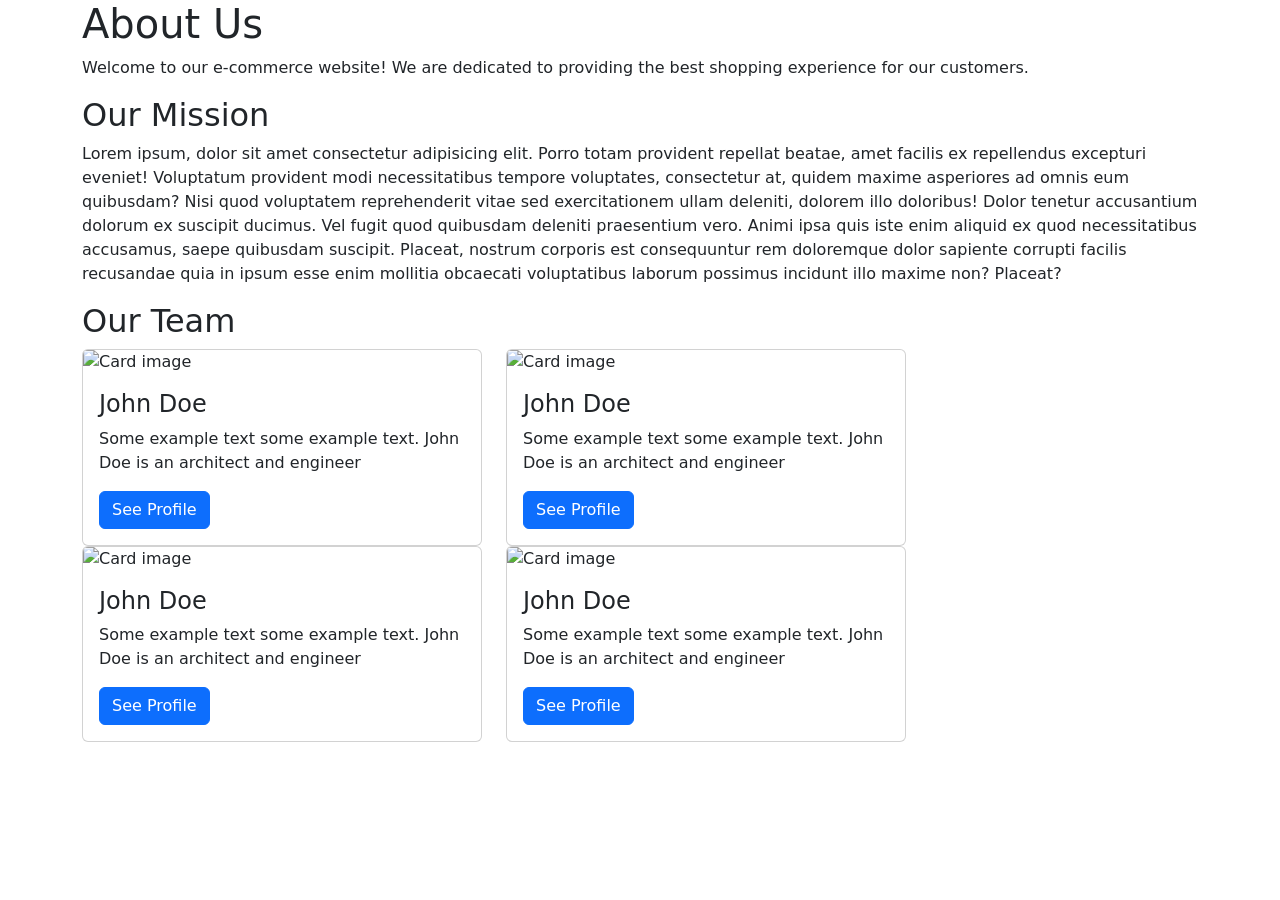
==== about.html @ 6ac9e90e "added contact, about pages + modified homepage" ====
<!doctype html>
<html lang="en">
  <head>
    <meta charset="UTF-8" />
    <meta name="viewport" content="width=device-width, initial-scale=1.0" />
    <title>About Us</title>
    <link
      href="https://cdn.jsdelivr.net/npm/bootstrap@5.3.8/dist/css/bootstrap.min.css"
      rel="stylesheet"
      integrity="sha384-sRIl4kxILFvY47J16cr9ZwB07vP4J8+LH7qKQnuqkuIAvNWLzeN8tE5YBujZqJLB"
      crossorigin="anonymous"
    />
  </head>
  <body>
    <div class="container">

        <h1>About Us</h1>
        <p>
          Welcome to our e-commerce website! We are dedicated to providing the best
          shopping experience for our customers.
        </p>
        <h2>Our Mission</h2>
        <p>
          Lorem ipsum, dolor sit amet consectetur adipisicing elit. Porro totam
          provident repellat beatae, amet facilis ex repellendus excepturi eveniet!
          Voluptatum provident modi necessitatibus tempore voluptates, consectetur
          at, quidem maxime asperiores ad omnis eum quibusdam? Nisi quod voluptatem
          reprehenderit vitae sed exercitationem ullam deleniti, dolorem illo
          doloribus! Dolor tenetur accusantium dolorum ex suscipit ducimus. Vel
          fugit quod quibusdam deleniti praesentium vero. Animi ipsa quis iste enim
          aliquid ex quod necessitatibus accusamus, saepe quibusdam suscipit.
          Placeat, nostrum corporis est consequuntur rem doloremque dolor sapiente
          corrupti facilis recusandae quia in ipsum esse enim mollitia obcaecati
          voluptatibus laborum possimus incidunt illo maxime non? Placeat?
        </p>
        <h2>Our Team</h2>
        <div class="row">
            <div class="col-auto">
                <div class="card" style="width:400px">
              <img class="card-img-top" src="../bootstrap4/img_avatar1.png" alt="Card image" style="width:100%">
              <div class="card-body">
                <h4 class="card-title">John Doe</h4>
                <p class="card-text">Some example text some example text. John Doe is an architect and engineer</p>
                <a href="#" class="btn btn-primary">See Profile</a>
              </div>
            </div>
            </div>
            <div class="col-auto">
                <div class="card" style="width:400px">
              <img class="card-img-top" src="../bootstrap4/img_avatar1.png" alt="Card image" style="width:100%">
              <div class="card-body">
                <h4 class="card-title">John Doe</h4>
                <p class="card-text">Some example text some example text. John Doe is an architect and engineer</p>
                <a href="#" class="btn btn-primary">See Profile</a>
              </div>
            </div>
            </div>
            <div class="col-auto">
                <div class="card" style="width:400px">
              <img class="card-img-top" src="../bootstrap4/img_avatar1.png" alt="Card image" style="width:100%">
              <div class="card-body">
                <h4 class="card-title">John Doe</h4>
                <p class="card-text">Some example text some example text. John Doe is an architect and engineer</p>
                <a href="#" class="btn btn-primary">See Profile</a>
              </div>
            </div>
            </div>
            <div class="col-auto">
                <div class="card" style="width:400px">
              <img class="card-img-top" src="../bootstrap4/img_avatar1.png" alt="Card image" style="width:100%">
              <div class="card-body">
                <h4 class="card-title">John Doe</h4>
                <p class="card-text">Some example text some example text. John Doe is an architect and engineer</p>
                <a href="#" class="btn btn-primary">See Profile</a>
              </div>
            </div>
            </div>
        </div>
    </div>
  </body>
</html>
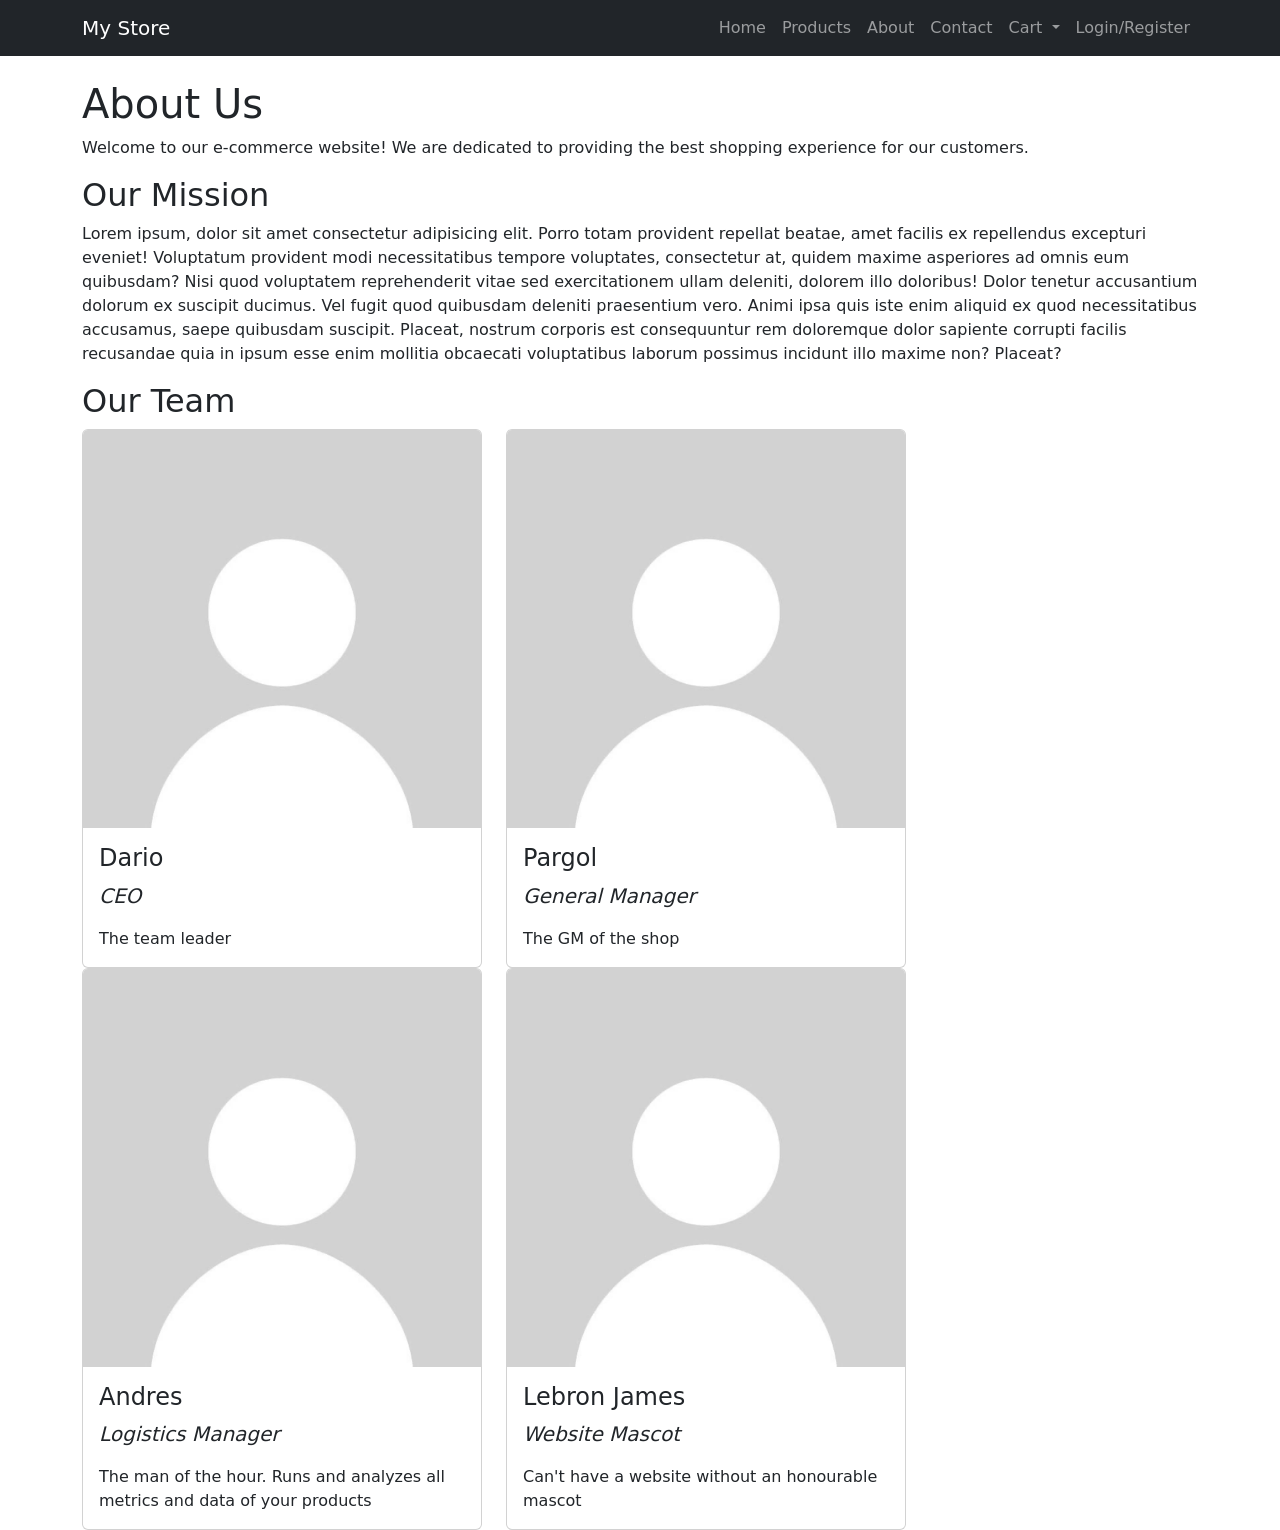
==== commit 19bc5207: "Finished pages structure and layout" ====
--- a/about.html
+++ b/about.html
@@ -4,16 +4,15 @@
     <meta charset="UTF-8" />
     <meta name="viewport" content="width=device-width, initial-scale=1.0" />
     <title>About Us</title>
-    <link
-      href="https://cdn.jsdelivr.net/npm/bootstrap@5.3.8/dist/css/bootstrap.min.css"
-      rel="stylesheet"
-      integrity="sha384-sRIl4kxILFvY47J16cr9ZwB07vP4J8+LH7qKQnuqkuIAvNWLzeN8tE5YBujZqJLB"
-      crossorigin="anonymous"
-    />
+  <link href="https://cdn.jsdelivr.net/npm/bootstrap@5.3.8/dist/css/bootstrap.min.css" rel="stylesheet"
+    integrity="sha384-sRIl4kxILFvY47J16cr9ZwB07vP4J8+LH7qKQnuqkuIAvNWLzeN8tE5YBujZqJLB" crossorigin="anonymous" />
+  <script src="https://cdn.jsdelivr.net/npm/bootstrap@5.3.8/dist/js/bootstrap.bundle.min.js"
+    integrity="sha384-FKyoEForCGlyvwx9Hj09JcYn3nv7wiPVlz7YYwJrWVcXK/BmnVDxM+D2scQbITxI"
+    crossorigin="anonymous"></script>
   </head>
   <body>
-    <div class="container">
-
+    <div id="NavbarComponent"></div>
+    <div class="container mt-4">
         <h1>About Us</h1>
         <p>
           Welcome to our e-commerce website! We are dedicated to providing the best
@@ -34,48 +33,12 @@
           voluptatibus laborum possimus incidunt illo maxime non? Placeat?
         </p>
         <h2>Our Team</h2>
-        <div class="row">
-            <div class="col-auto">
-                <div class="card" style="width:400px">
-              <img class="card-img-top" src="../bootstrap4/img_avatar1.png" alt="Card image" style="width:100%">
-              <div class="card-body">
-                <h4 class="card-title">John Doe</h4>
-                <p class="card-text">Some example text some example text. John Doe is an architect and engineer</p>
-                <a href="#" class="btn btn-primary">See Profile</a>
-              </div>
-            </div>
-            </div>
-            <div class="col-auto">
-                <div class="card" style="width:400px">
-              <img class="card-img-top" src="../bootstrap4/img_avatar1.png" alt="Card image" style="width:100%">
-              <div class="card-body">
-                <h4 class="card-title">John Doe</h4>
-                <p class="card-text">Some example text some example text. John Doe is an architect and engineer</p>
-                <a href="#" class="btn btn-primary">See Profile</a>
-              </div>
-            </div>
-            </div>
-            <div class="col-auto">
-                <div class="card" style="width:400px">
-              <img class="card-img-top" src="../bootstrap4/img_avatar1.png" alt="Card image" style="width:100%">
-              <div class="card-body">
-                <h4 class="card-title">John Doe</h4>
-                <p class="card-text">Some example text some example text. John Doe is an architect and engineer</p>
-                <a href="#" class="btn btn-primary">See Profile</a>
-              </div>
-            </div>
-            </div>
-            <div class="col-auto">
-                <div class="card" style="width:400px">
-              <img class="card-img-top" src="../bootstrap4/img_avatar1.png" alt="Card image" style="width:100%">
-              <div class="card-body">
-                <h4 class="card-title">John Doe</h4>
-                <p class="card-text">Some example text some example text. John Doe is an architect and engineer</p>
-                <a href="#" class="btn btn-primary">See Profile</a>
-              </div>
-            </div>
-            </div>
+        <div class="row" id="teamMembers">
+
         </div>
     </div>
   </body>
+  <script src="js/menu-cart.js"></script>
+  <script src="js/global-components.js"></script>
+  <script src="js/about.js"></script>
 </html>
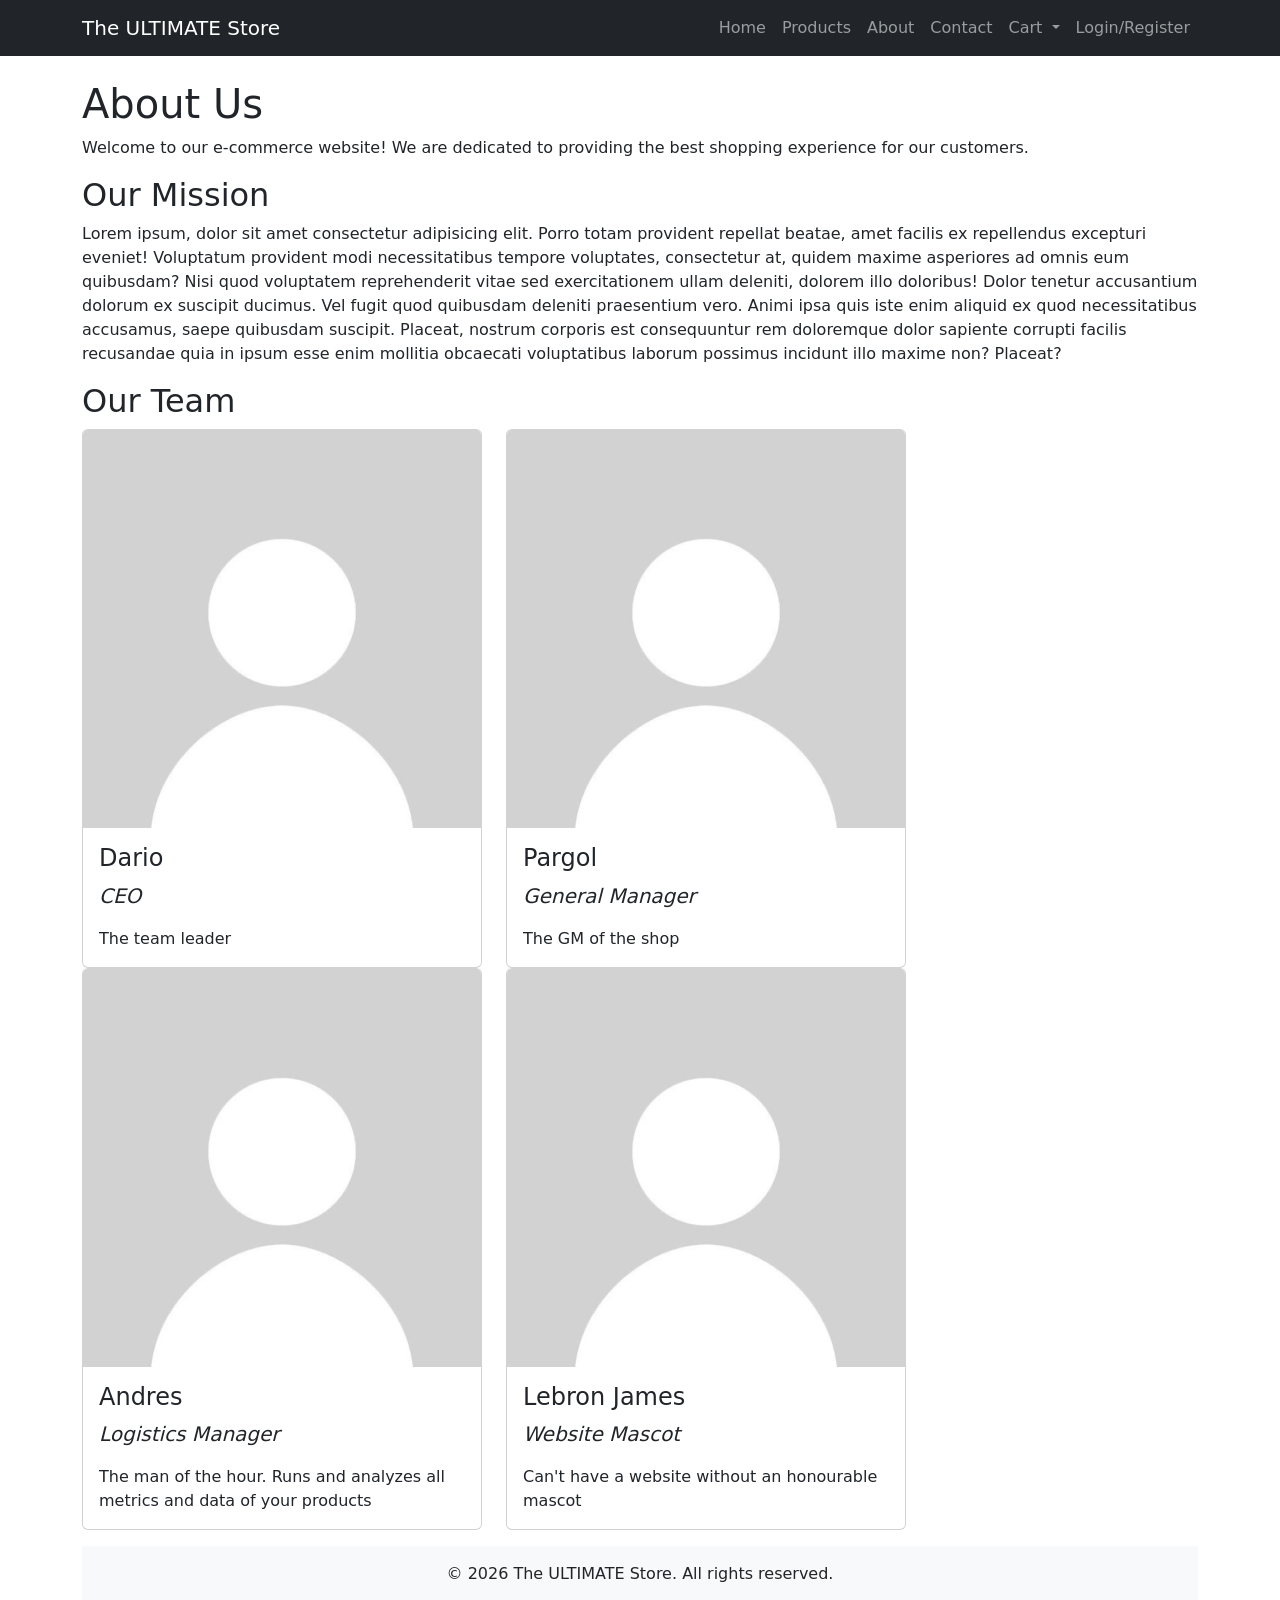
==== commit c060722d: "Completed Products page cards + added discount option" ====
--- a/about.html
+++ b/about.html
@@ -4,38 +4,46 @@
     <meta charset="UTF-8" />
     <meta name="viewport" content="width=device-width, initial-scale=1.0" />
     <title>About Us</title>
-  <link href="https://cdn.jsdelivr.net/npm/bootstrap@5.3.8/dist/css/bootstrap.min.css" rel="stylesheet"
-    integrity="sha384-sRIl4kxILFvY47J16cr9ZwB07vP4J8+LH7qKQnuqkuIAvNWLzeN8tE5YBujZqJLB" crossorigin="anonymous" />
-  <script src="https://cdn.jsdelivr.net/npm/bootstrap@5.3.8/dist/js/bootstrap.bundle.min.js"
-    integrity="sha384-FKyoEForCGlyvwx9Hj09JcYn3nv7wiPVlz7YYwJrWVcXK/BmnVDxM+D2scQbITxI"
-    crossorigin="anonymous"></script>
+    <link
+      href="https://cdn.jsdelivr.net/npm/bootstrap@5.3.8/dist/css/bootstrap.min.css"
+      rel="stylesheet"
+      integrity="sha384-sRIl4kxILFvY47J16cr9ZwB07vP4J8+LH7qKQnuqkuIAvNWLzeN8tE5YBujZqJLB"
+      crossorigin="anonymous"
+    />
+    <script
+      src="https://cdn.jsdelivr.net/npm/bootstrap@5.3.8/dist/js/bootstrap.bundle.min.js"
+      integrity="sha384-FKyoEForCGlyvwx9Hj09JcYn3nv7wiPVlz7YYwJrWVcXK/BmnVDxM+D2scQbITxI"
+      crossorigin="anonymous"
+    ></script>
   </head>
   <body>
     <div id="NavbarComponent"></div>
     <div class="container mt-4">
-        <h1>About Us</h1>
-        <p>
-          Welcome to our e-commerce website! We are dedicated to providing the best
-          shopping experience for our customers.
-        </p>
-        <h2>Our Mission</h2>
-        <p>
-          Lorem ipsum, dolor sit amet consectetur adipisicing elit. Porro totam
-          provident repellat beatae, amet facilis ex repellendus excepturi eveniet!
-          Voluptatum provident modi necessitatibus tempore voluptates, consectetur
-          at, quidem maxime asperiores ad omnis eum quibusdam? Nisi quod voluptatem
-          reprehenderit vitae sed exercitationem ullam deleniti, dolorem illo
-          doloribus! Dolor tenetur accusantium dolorum ex suscipit ducimus. Vel
-          fugit quod quibusdam deleniti praesentium vero. Animi ipsa quis iste enim
-          aliquid ex quod necessitatibus accusamus, saepe quibusdam suscipit.
-          Placeat, nostrum corporis est consequuntur rem doloremque dolor sapiente
-          corrupti facilis recusandae quia in ipsum esse enim mollitia obcaecati
-          voluptatibus laborum possimus incidunt illo maxime non? Placeat?
-        </p>
-        <h2>Our Team</h2>
-        <div class="row" id="teamMembers">
-
-        </div>
+      <h1>About Us</h1>
+      <p>
+        Welcome to our e-commerce website! We are dedicated to providing the
+        best shopping experience for our customers.
+      </p>
+      <h2>Our Mission</h2>
+      <p>
+        Lorem ipsum, dolor sit amet consectetur adipisicing elit. Porro totam
+        provident repellat beatae, amet facilis ex repellendus excepturi
+        eveniet! Voluptatum provident modi necessitatibus tempore voluptates,
+        consectetur at, quidem maxime asperiores ad omnis eum quibusdam? Nisi
+        quod voluptatem reprehenderit vitae sed exercitationem ullam deleniti,
+        dolorem illo doloribus! Dolor tenetur accusantium dolorum ex suscipit
+        ducimus. Vel fugit quod quibusdam deleniti praesentium vero. Animi ipsa
+        quis iste enim aliquid ex quod necessitatibus accusamus, saepe quibusdam
+        suscipit. Placeat, nostrum corporis est consequuntur rem doloremque
+        dolor sapiente corrupti facilis recusandae quia in ipsum esse enim
+        mollitia obcaecati voluptatibus laborum possimus incidunt illo maxime
+        non? Placeat?
+      </p>
+      <h2>Our Team</h2>
+      <div class="row" id="teamMembers"></div>
+      <footer class="bg-light text-center py-3 footer mt-3">
+        <p>&copy; 2026 The ULTIMATE Store. All rights reserved.</p>
+      </footer>
     </div>
   </body>
   <script src="js/menu-cart.js"></script>
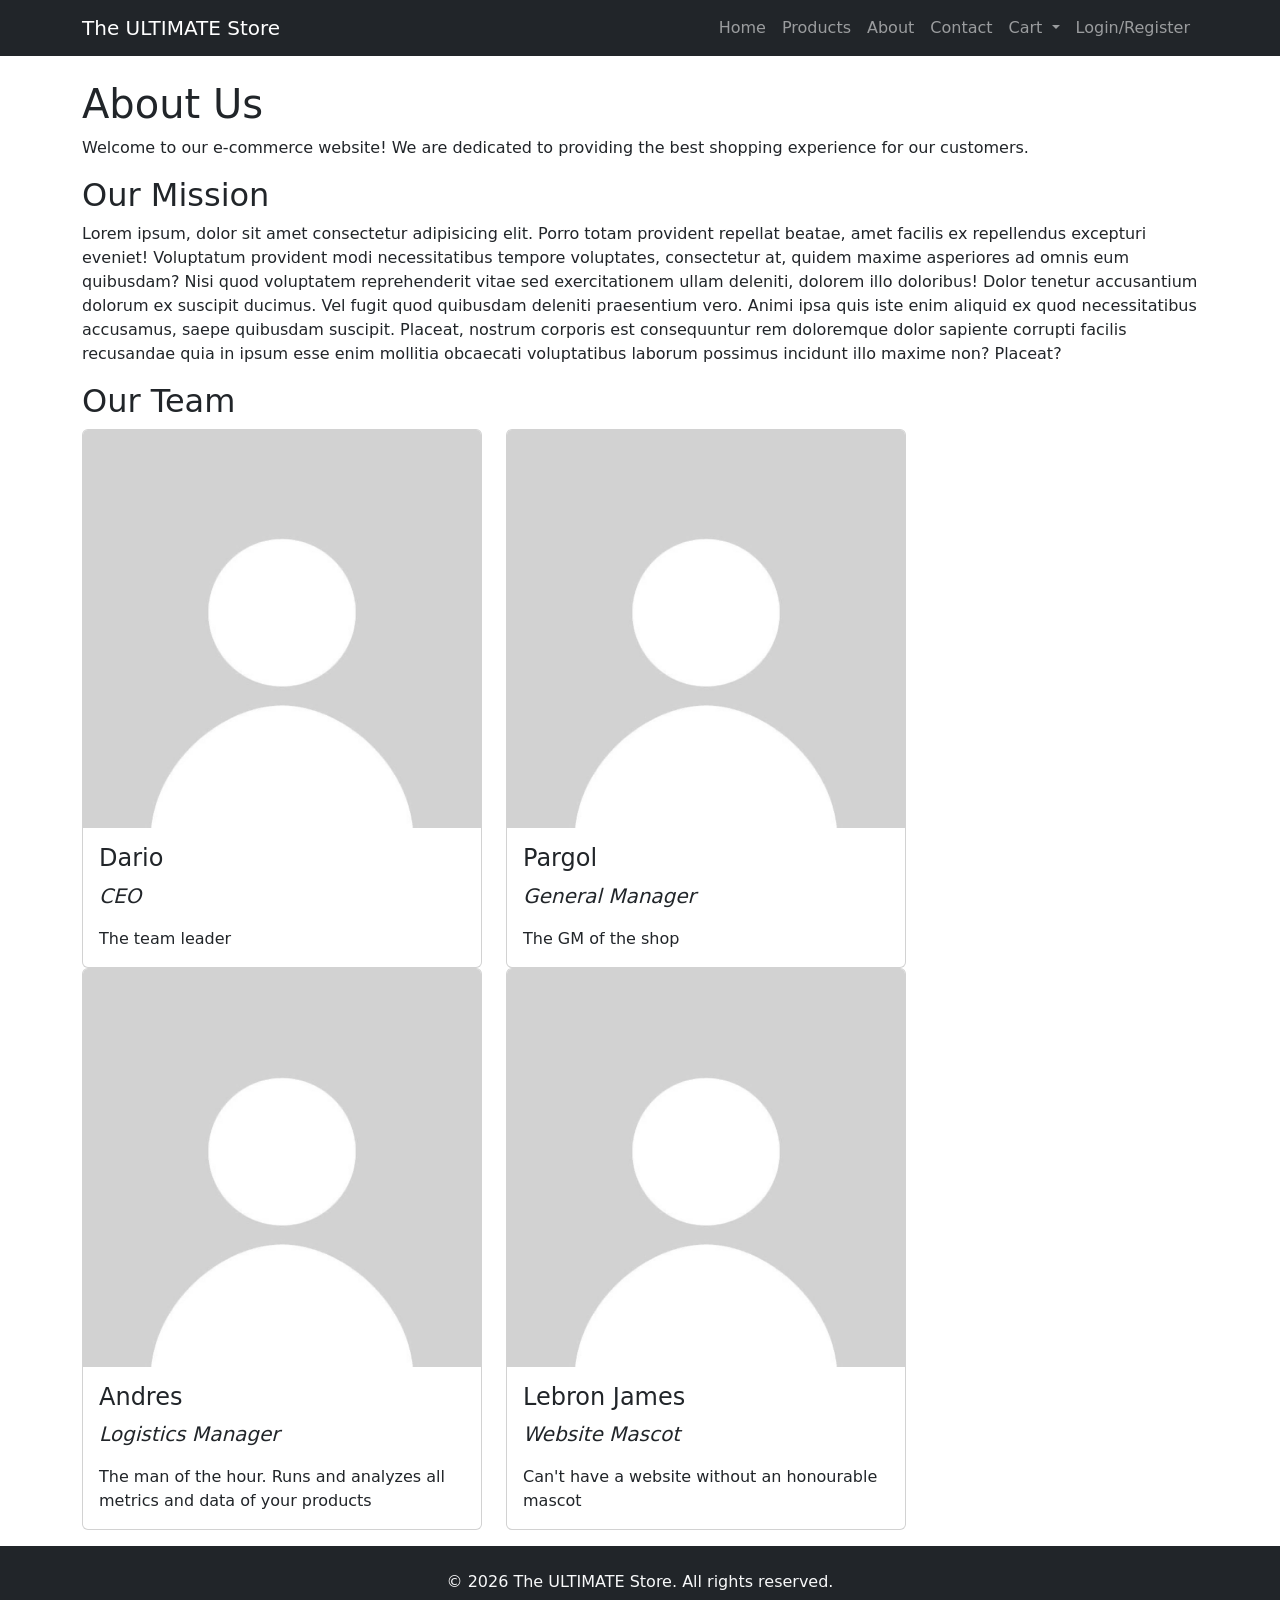
==== commit 62a5f683: "Added ad-banner, added "Add to Cart" and fixed discount" ====
--- a/about.html
+++ b/about.html
@@ -41,10 +41,10 @@
       </p>
       <h2>Our Team</h2>
       <div class="row" id="teamMembers"></div>
-      <footer class="bg-light text-center py-3 footer mt-3">
-        <p>&copy; 2026 The ULTIMATE Store. All rights reserved.</p>
-      </footer>
     </div>
+    <footer class="bg-dark text-light text-center pb-4 pt-4 footer mt-3">
+      <p style="margin: 0;">&copy; 2026 The ULTIMATE Store. All rights reserved.</p>
+    </footer>
   </body>
   <script src="js/menu-cart.js"></script>
   <script src="js/global-components.js"></script>
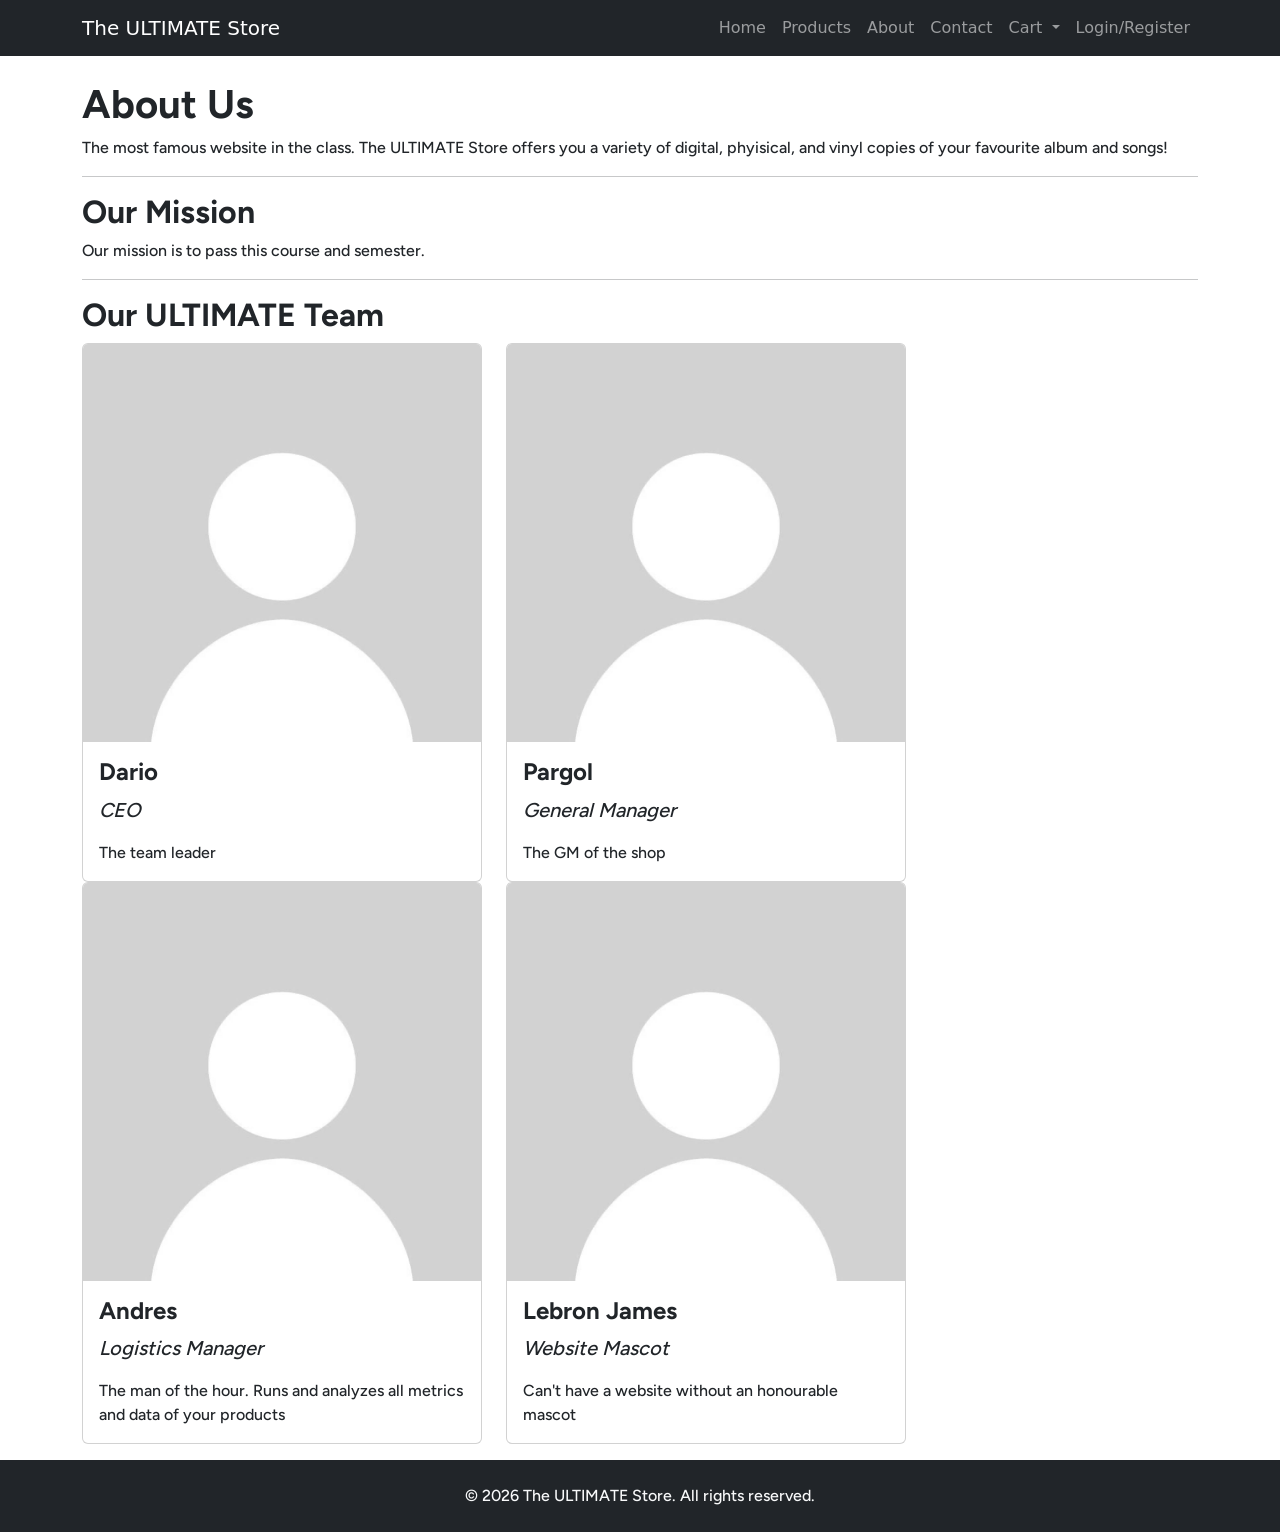
==== commit 84ba060a: "Fixed a few descriptions and a few styles" ====
--- a/about.html
+++ b/about.html
@@ -15,31 +15,20 @@
       integrity="sha384-FKyoEForCGlyvwx9Hj09JcYn3nv7wiPVlz7YYwJrWVcXK/BmnVDxM+D2scQbITxI"
       crossorigin="anonymous"
     ></script>
+    <link rel="stylesheet" href="./css/about.css">
   </head>
   <body>
     <div id="NavbarComponent"></div>
     <div class="container mt-4">
       <h1>About Us</h1>
       <p>
-        Welcome to our e-commerce website! We are dedicated to providing the
-        best shopping experience for our customers.
+        The most famous website in the class. The ULTIMATE Store offers you a variety of digital, phyisical, and vinyl copies of your favourite album and songs!
       </p>
-      <h2>Our Mission</h2>
+      <h2><hr>Our Mission</h2>
       <p>
-        Lorem ipsum, dolor sit amet consectetur adipisicing elit. Porro totam
-        provident repellat beatae, amet facilis ex repellendus excepturi
-        eveniet! Voluptatum provident modi necessitatibus tempore voluptates,
-        consectetur at, quidem maxime asperiores ad omnis eum quibusdam? Nisi
-        quod voluptatem reprehenderit vitae sed exercitationem ullam deleniti,
-        dolorem illo doloribus! Dolor tenetur accusantium dolorum ex suscipit
-        ducimus. Vel fugit quod quibusdam deleniti praesentium vero. Animi ipsa
-        quis iste enim aliquid ex quod necessitatibus accusamus, saepe quibusdam
-        suscipit. Placeat, nostrum corporis est consequuntur rem doloremque
-        dolor sapiente corrupti facilis recusandae quia in ipsum esse enim
-        mollitia obcaecati voluptatibus laborum possimus incidunt illo maxime
-        non? Placeat?
+          Our mission is to pass this course and semester.
       </p>
-      <h2>Our Team</h2>
+      <h2><hr>Our ULTIMATE Team</h2>
       <div class="row" id="teamMembers"></div>
     </div>
     <footer class="bg-dark text-light text-center pb-4 pt-4 footer mt-3">
--- a/css/about.css
+++ b/css/about.css
@@ -0,0 +1,17 @@
+@font-face {
+  font-family: Figtree-Medium;
+  src: url(../fonts/Figtree/Figtree-Medium.ttf);
+}
+
+@font-face {
+  font-family: Figtree-Bold;
+  src: url(../fonts/Figtree/Figtree-Bold.ttf);
+}
+
+p {
+font-family: Figtree-Medium;
+}
+
+h1, h2, h3, h4, h5, h6 {
+font-family: Figtree-Bold;
+}
